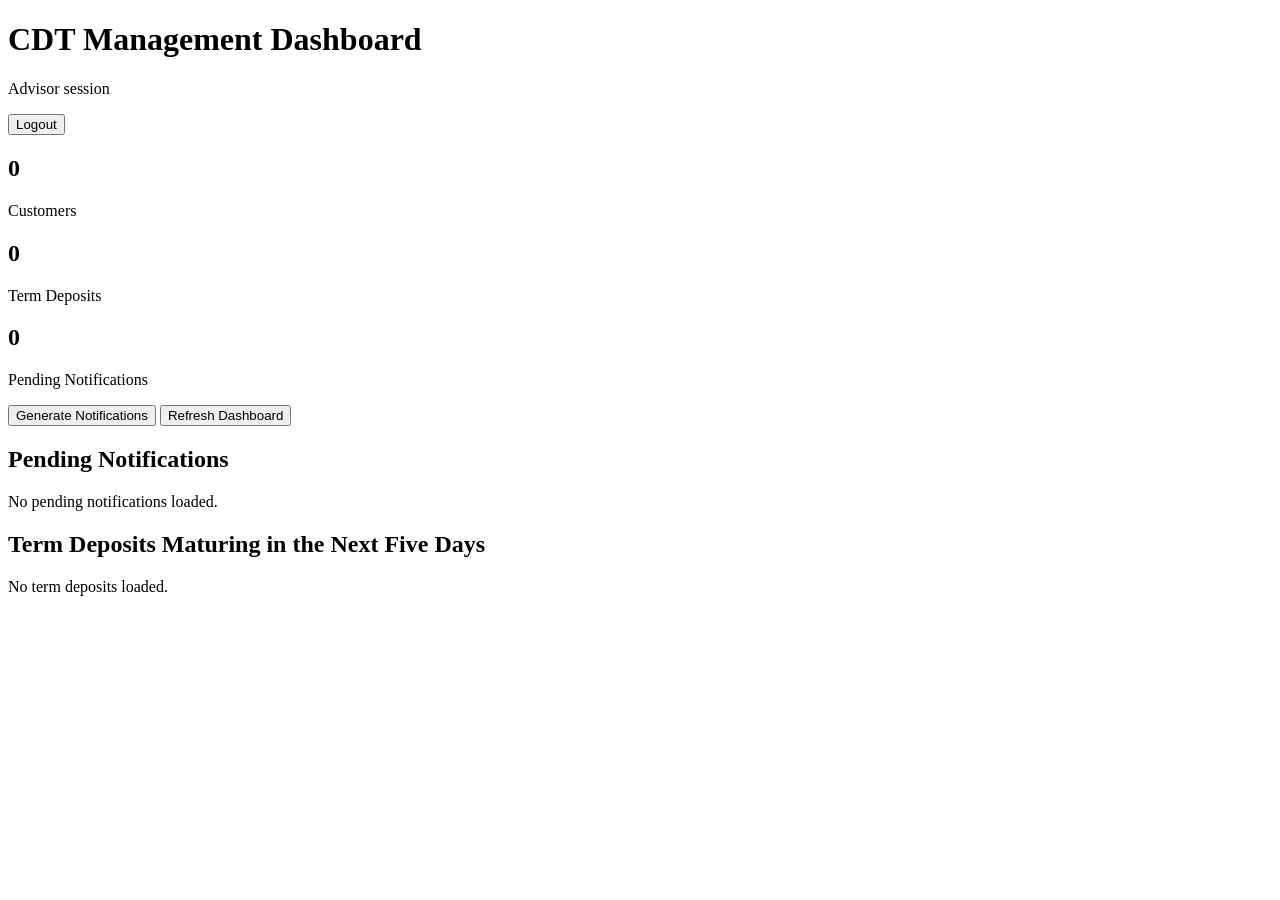
==== src/main/resources/static/dashboard.html @ 22985e23 "HTML" ====
<!DOCTYPE html>
<html lang="en">
<head>
    <meta charset="UTF-8">
    <title>CDT Management - Dashboard</title>
    <link rel="stylesheet" href="css/styles.css">
</head>
<body>

<header class="top-bar">
    <div>
        <h1>CDT Management Dashboard</h1>
        <p id="advisorInfo">Advisor session</p>
    </div>
    <button id="logoutButton" class="secondary-button">Logout</button>
</header>

<main class="dashboard">

    <section class="summary-grid">
        <div class="summary-card">
            <h2 id="customerCount">0</h2>
            <p>Customers</p>
        </div>

        <div class="summary-card">
            <h2 id="termDepositCount">0</h2>
            <p>Term Deposits</p>
        </div>

        <div class="summary-card warning">
            <h2 id="pendingNotificationCount">0</h2>
            <p>Pending Notifications</p>
        </div>
    </section>

    <section class="actions">
        <button id="generateNotificationsButton">Generate Notifications</button>
        <button id="refreshButton" class="secondary-button">Refresh Dashboard</button>
    </section>

    <section class="content-card">
        <h2>Pending Notifications</h2>
        <div id="notificationsContainer" class="table-container">
            <p>No pending notifications loaded.</p>
        </div>
    </section>

    <section class="content-card">
        <h2>Term Deposits Maturing in the Next Five Days</h2>
        <div id="maturingDepositsContainer" class="table-container">
            <p>No term deposits loaded.</p>
        </div>
    </section>

</main>

<script src="js/api.js"></script>
<script src="js/dashboard.js"></script>
</body>
</html>
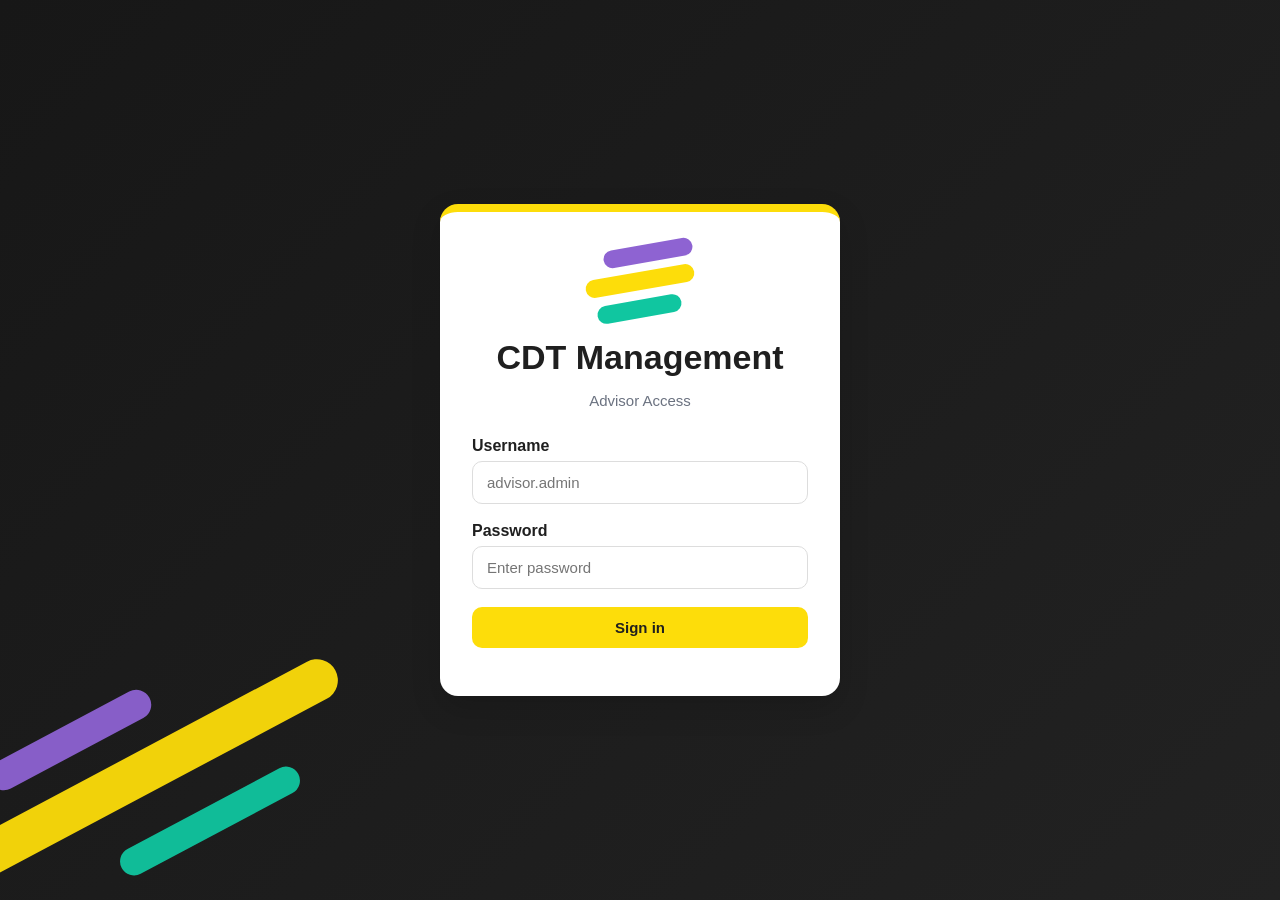
==== commit 6eb59426: "static" ====
--- a/src/main/resources/static/dashboard.html
+++ b/src/main/resources/static/dashboard.html
@@ -8,27 +8,36 @@
 <body>
 
 <header class="top-bar">
-    <div>
-        <h1>CDT Management Dashboard</h1>
-        <p id="advisorInfo">Advisor session</p>
+    <div class="top-bar-content">
+        <div class="header-brand-ribbons">
+            <span class="brand-ribbon brand-ribbon-purple"></span>
+            <span class="brand-ribbon brand-ribbon-yellow"></span>
+            <span class="brand-ribbon brand-ribbon-green"></span>
+        </div>
+
+        <div>
+            <h1>CDT Management Dashboard</h1>
+            <p id="advisorInfo">Advisor session</p>
+        </div>
     </div>
+
     <button id="logoutButton" class="secondary-button">Logout</button>
 </header>
 
 <main class="dashboard">
 
     <section class="summary-grid">
-        <div class="summary-card">
+        <div class="summary-card summary-card-yellow">
             <h2 id="customerCount">0</h2>
             <p>Customers</p>
         </div>
 
-        <div class="summary-card">
+        <div class="summary-card summary-card-purple">
             <h2 id="termDepositCount">0</h2>
             <p>Term Deposits</p>
         </div>
 
-        <div class="summary-card warning">
+        <div class="summary-card summary-card-green warning">
             <h2 id="pendingNotificationCount">0</h2>
             <p>Pending Notifications</p>
         </div>
--- a/src/main/resources/static/css/styles.css
+++ b/src/main/resources/static/css/styles.css
@@ -0,0 +1,387 @@
+:root {
+    --bc-dark: #1f1f1f;
+    --bc-dark-soft: #2c2c2c;
+    --bc-yellow: #fddd0a;
+    --bc-purple: #8e63d2;
+    --bc-green: #10c6a0;
+    --bc-white: #ffffff;
+    --bc-gray-50: #f7f7f8;
+    --bc-gray-100: #efefef;
+    --bc-gray-200: #dddddd;
+    --bc-gray-500: #6b7280;
+    --bc-gray-700: #374151;
+    --bc-shadow: 0 12px 30px rgba(0, 0, 0, 0.16);
+}
+
+* {
+    box-sizing: border-box;
+}
+
+body {
+    margin: 0;
+    font-family: Arial, Helvetica, sans-serif;
+    background: var(--bc-gray-50);
+    color: var(--bc-dark);
+}
+
+.login-page {
+    min-height: 100vh;
+    display: flex;
+    align-items: center;
+    justify-content: center;
+    background:
+            linear-gradient(135deg, #171717 0%, #222222 100%);
+    position: relative;
+    overflow: hidden;
+}
+
+.login-background-shape {
+    position: absolute;
+    border-radius: 999px;
+    transform: rotate(-28deg);
+    opacity: 0.95;
+}
+
+.login-shape-yellow {
+    width: 420px;
+    height: 42px;
+    background: var(--bc-yellow);
+    left: -60px;
+    bottom: 110px;
+}
+
+.login-shape-purple {
+    width: 180px;
+    height: 30px;
+    background: var(--bc-purple);
+    left: -20px;
+    bottom: 145px;
+}
+
+.login-shape-green {
+    width: 200px;
+    height: 28px;
+    background: var(--bc-green);
+    left: 110px;
+    bottom: 65px;
+}
+
+.login-container {
+    width: 100%;
+    max-width: 440px;
+    padding: 20px;
+    position: relative;
+    z-index: 2;
+}
+
+.login-card {
+    background: var(--bc-white);
+    padding: 32px;
+    border-radius: 18px;
+    box-shadow: var(--bc-shadow);
+    border-top: 8px solid var(--bc-yellow);
+}
+
+.brand-ribbons {
+    display: flex;
+    flex-direction: column;
+    gap: 10px;
+    margin: 0 auto 20px auto;
+    width: fit-content;
+}
+
+.brand-ribbon {
+    display: block;
+    width: 90px;
+    height: 18px;
+    border-radius: 999px;
+    transform: rotate(-10deg);
+}
+
+.brand-ribbon-purple {
+    background: var(--bc-purple);
+    margin-left: 18px;
+}
+
+.brand-ribbon-yellow {
+    background: var(--bc-yellow);
+    width: 110px;
+}
+
+.brand-ribbon-green {
+    background: var(--bc-green);
+    width: 85px;
+    margin-left: 12px;
+}
+
+.login-card h1 {
+    margin: 0;
+    text-align: center;
+    color: var(--bc-dark);
+    font-size: 34px;
+}
+
+.subtitle {
+    text-align: center;
+    color: var(--bc-gray-500);
+    margin-bottom: 28px;
+    font-size: 15px;
+}
+
+label {
+    display: block;
+    margin-bottom: 6px;
+    font-weight: 700;
+    color: var(--bc-dark);
+}
+
+input {
+    width: 100%;
+    padding: 12px 14px;
+    margin-bottom: 18px;
+    border: 1px solid var(--bc-gray-200);
+    border-radius: 10px;
+    font-size: 15px;
+    outline: none;
+    transition: border-color 0.2s ease, box-shadow 0.2s ease;
+}
+
+input:focus {
+    border-color: var(--bc-yellow);
+    box-shadow: 0 0 0 4px rgba(253, 221, 10, 0.2);
+}
+
+button {
+    width: 100%;
+    padding: 12px 18px;
+    border: none;
+    border-radius: 10px;
+    background: var(--bc-yellow);
+    color: var(--bc-dark);
+    font-weight: 700;
+    cursor: pointer;
+    font-size: 15px;
+    transition: transform 0.15s ease, opacity 0.15s ease, background 0.2s ease;
+}
+
+button:hover {
+    opacity: 0.94;
+    transform: translateY(-1px);
+}
+
+.secondary-button {
+    background: var(--bc-purple);
+    color: var(--bc-white);
+}
+
+.secondary-button:hover {
+    background: #7b54ba;
+}
+
+.message {
+    margin-top: 16px;
+    text-align: center;
+    font-weight: 600;
+}
+
+.message.error {
+    color: #b91c1c;
+}
+
+.message.success {
+    color: #047857;
+}
+
+.top-bar {
+    background: var(--bc-dark);
+    color: var(--bc-white);
+    padding: 20px 32px;
+    display: flex;
+    align-items: center;
+    justify-content: space-between;
+    border-bottom: 6px solid var(--bc-yellow);
+}
+
+.top-bar-content {
+    display: flex;
+    align-items: center;
+    gap: 18px;
+}
+
+.header-brand-ribbons {
+    display: flex;
+    flex-direction: column;
+    gap: 6px;
+}
+
+.top-bar h1 {
+    margin: 0;
+    font-size: 26px;
+    color: var(--bc-white);
+}
+
+.top-bar p {
+    margin: 4px 0 0;
+    color: #d1d5db;
+}
+
+.top-bar button {
+    width: auto;
+}
+
+.dashboard {
+    padding: 28px;
+    background: linear-gradient(to bottom, #fafafa 0%, #f3f4f6 100%);
+    min-height: calc(100vh - 90px);
+}
+
+.summary-grid {
+    display: grid;
+    grid-template-columns: repeat(3, 1fr);
+    gap: 18px;
+    margin-bottom: 24px;
+}
+
+.summary-card {
+    background: var(--bc-white);
+    padding: 24px;
+    border-radius: 14px;
+    box-shadow: 0 4px 14px rgba(15, 23, 42, 0.08);
+    border-top: 8px solid var(--bc-yellow);
+}
+
+.summary-card-yellow {
+    border-top-color: var(--bc-yellow);
+}
+
+.summary-card-purple {
+    border-top-color: var(--bc-purple);
+}
+
+.summary-card-green {
+    border-top-color: var(--bc-green);
+}
+
+.summary-card h2 {
+    margin: 0;
+    font-size: 34px;
+    color: var(--bc-dark);
+}
+
+.summary-card p {
+    margin: 8px 0 0;
+    color: var(--bc-gray-500);
+    font-weight: 600;
+}
+
+.summary-card.warning h2 {
+    color: var(--bc-dark);
+}
+
+.actions {
+    display: flex;
+    gap: 12px;
+    margin-bottom: 24px;
+    flex-wrap: wrap;
+}
+
+.actions button {
+    width: auto;
+}
+
+.content-card {
+    background: var(--bc-white);
+    padding: 24px;
+    margin-bottom: 24px;
+    border-radius: 14px;
+    box-shadow: 0 4px 14px rgba(15, 23, 42, 0.08);
+    border-left: 8px solid var(--bc-purple);
+}
+
+.content-card h2 {
+    margin-top: 0;
+    color: var(--bc-dark);
+}
+
+.table-container {
+    overflow-x: auto;
+}
+
+table {
+    width: 100%;
+    border-collapse: collapse;
+    font-size: 14px;
+    background: var(--bc-white);
+}
+
+thead {
+    background: #fff9cc;
+}
+
+th,
+td {
+    padding: 12px;
+    border-bottom: 1px solid #ececec;
+    text-align: left;
+}
+
+th {
+    color: var(--bc-dark);
+    font-weight: 700;
+}
+
+tr:hover td {
+    background: #fcfcfc;
+}
+
+.badge {
+    display: inline-block;
+    padding: 5px 10px;
+    border-radius: 999px;
+    font-size: 12px;
+    font-weight: 700;
+}
+
+.badge-critical {
+    background: rgba(142, 99, 210, 0.18);
+    color: #5f3ea3;
+}
+
+.badge-high {
+    background: rgba(253, 221, 10, 0.25);
+    color: #6a5700;
+}
+
+.badge-medium {
+    background: rgba(16, 198, 160, 0.18);
+    color: #0f7f69;
+}
+
+.small-button {
+    width: auto;
+    padding: 8px 10px;
+    font-size: 13px;
+    margin-right: 6px;
+    margin-bottom: 4px;
+}
+
+.small-button:last-child {
+    margin-right: 0;
+}
+
+@media (max-width: 900px) {
+    .summary-grid {
+        grid-template-columns: 1fr;
+    }
+
+    .top-bar {
+        flex-direction: column;
+        align-items: flex-start;
+        gap: 14px;
+    }
+
+    .top-bar-content {
+        flex-direction: column;
+        align-items: flex-start;
+    }
+}
